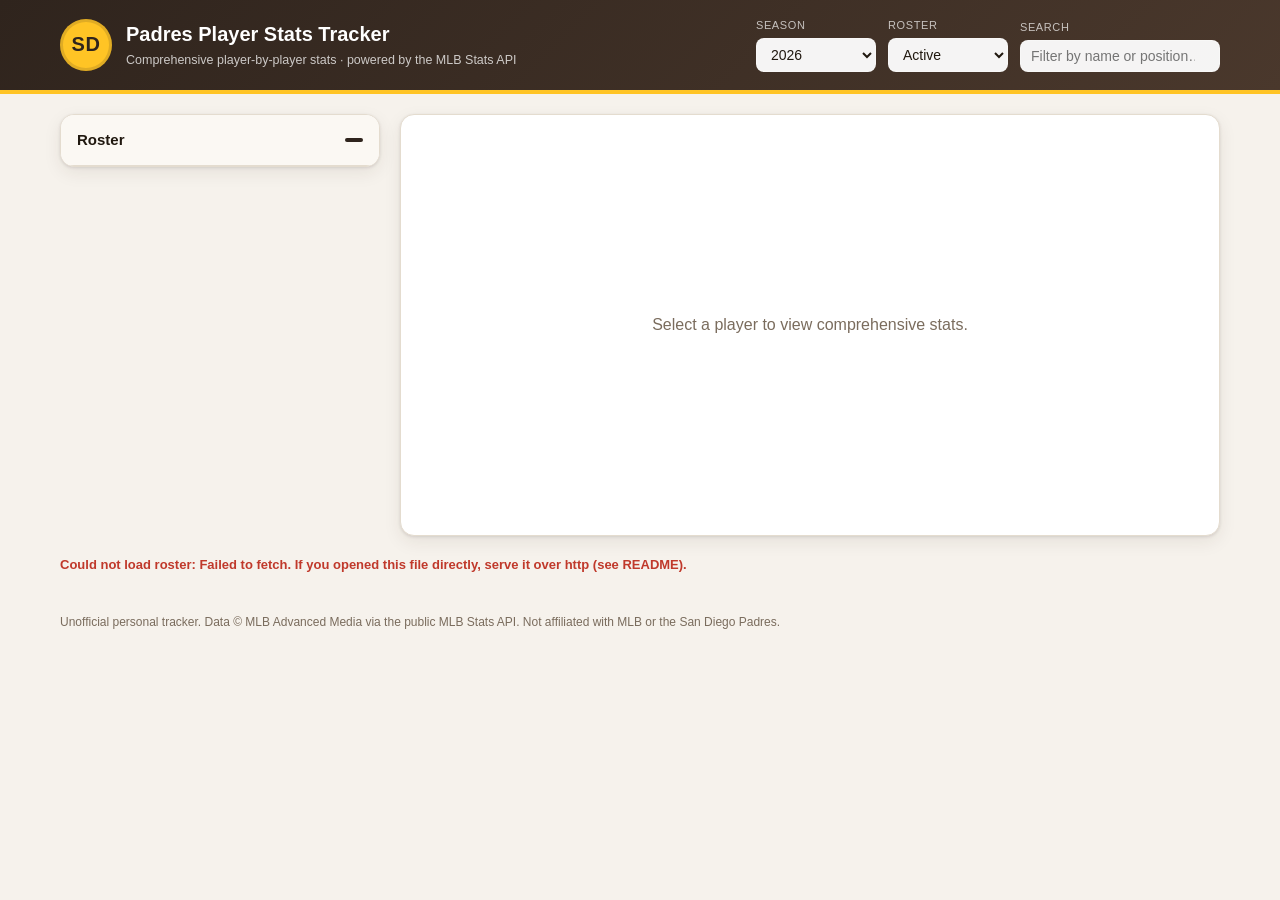
==== index.html @ d869f01a "Add Padres player stats tracker A no-backend web app that pulls comprehensive, player-by-player Padr" ====
<!DOCTYPE html>
<html lang="en">
<head>
  <meta charset="UTF-8" />
  <meta name="viewport" content="width=device-width, initial-scale=1.0" />
  <title>Padres Player Stats Tracker</title>
  <link rel="stylesheet" href="styles.css" />
</head>
<body>
  <header class="site-header">
    <div class="header-inner">
      <div class="brand">
        <span class="brand-mark">SD</span>
        <div class="brand-text">
          <h1>Padres Player Stats Tracker</h1>
          <p>Comprehensive player-by-player stats &middot; powered by the MLB Stats API</p>
        </div>
      </div>
      <div class="controls">
        <label class="control">
          <span>Season</span>
          <select id="seasonSelect"></select>
        </label>
        <label class="control">
          <span>Roster</span>
          <select id="rosterSelect">
            <option value="active">Active</option>
            <option value="40Man">40-Man</option>
            <option value="fullSeason">Full Season</option>
          </select>
        </label>
        <label class="control control--search">
          <span>Search</span>
          <input id="searchInput" type="search" placeholder="Filter by name or position…" />
        </label>
      </div>
    </div>
  </header>

  <main class="layout">
    <!-- Roster column -->
    <section id="rosterPanel" class="roster-panel" aria-label="Padres roster">
      <div class="panel-head">
        <h2>Roster</h2>
        <span id="rosterCount" class="badge"></span>
      </div>
      <div id="rosterList" class="roster-list" role="list"></div>
    </section>

    <!-- Detail column -->
    <section id="detailPanel" class="detail-panel" aria-live="polite">
      <div id="detailPlaceholder" class="placeholder">
        <p>Select a player to view comprehensive stats.</p>
      </div>
      <div id="detailContent" class="detail-content hidden"></div>
    </section>
  </main>

  <div id="statusBar" class="status-bar" role="status"></div>

  <footer class="site-footer">
    <p>Unofficial personal tracker. Data &copy; MLB Advanced Media via the public MLB Stats API. Not affiliated with MLB or the San Diego Padres.</p>
  </footer>

  <script src="app.js"></script>
</body>
</html>
---- styles.css ----
:root {
  --brown: #2f241d;
  --brown-light: #4a382c;
  --gold: #ffc425;
  --gold-deep: #e0a800;
  --paper: #f6f2ec;
  --card: #ffffff;
  --ink: #20180f;
  --muted: #7a6c5d;
  --line: #e4dccf;
  --good: #1f8a4c;
  --bad: #c0392b;
  --shadow: 0 1px 3px rgba(47, 36, 29, 0.12), 0 6px 18px rgba(47, 36, 29, 0.08);
}

* { box-sizing: border-box; }

html, body {
  margin: 0;
  padding: 0;
  background: var(--paper);
  color: var(--ink);
  font-family: -apple-system, BlinkMacSystemFont, "Segoe UI", Roboto, Helvetica, Arial, sans-serif;
  font-size: 15px;
  line-height: 1.45;
}

/* ---------- Header ---------- */
.site-header {
  background: linear-gradient(135deg, var(--brown) 0%, var(--brown-light) 100%);
  color: #fff;
  border-bottom: 4px solid var(--gold);
}
.header-inner {
  max-width: 1200px;
  margin: 0 auto;
  padding: 18px 20px;
  display: flex;
  flex-wrap: wrap;
  gap: 18px;
  align-items: center;
  justify-content: space-between;
}
.brand { display: flex; align-items: center; gap: 14px; }
.brand-mark {
  display: grid;
  place-items: center;
  width: 52px; height: 52px;
  border-radius: 50%;
  background: var(--gold);
  color: var(--brown);
  font-weight: 800;
  font-size: 20px;
  letter-spacing: 0.5px;
  box-shadow: inset 0 0 0 3px rgba(47,36,29,0.15);
  flex-shrink: 0;
}
.brand-text h1 { margin: 0; font-size: 20px; font-weight: 700; }
.brand-text p { margin: 2px 0 0; font-size: 12.5px; color: rgba(255,255,255,0.75); }

.controls { display: flex; flex-wrap: wrap; gap: 12px; align-items: flex-end; }
.control { display: flex; flex-direction: column; gap: 4px; font-size: 11px; text-transform: uppercase; letter-spacing: 0.6px; color: rgba(255,255,255,0.7); }
.control select, .control input {
  font-size: 14px;
  padding: 7px 10px;
  border-radius: 8px;
  border: 1px solid rgba(255,255,255,0.25);
  background: rgba(255,255,255,0.95);
  color: var(--ink);
  min-width: 120px;
}
.control--search input { min-width: 200px; }

/* ---------- Layout ---------- */
.layout {
  max-width: 1200px;
  margin: 0 auto;
  padding: 20px;
  display: grid;
  grid-template-columns: 320px 1fr;
  gap: 20px;
  align-items: start;
}
@media (max-width: 820px) {
  .layout { grid-template-columns: 1fr; }
}

/* ---------- Roster panel ---------- */
.roster-panel {
  background: var(--card);
  border: 1px solid var(--line);
  border-radius: 14px;
  box-shadow: var(--shadow);
  overflow: hidden;
  position: sticky;
  top: 16px;
}
.panel-head {
  display: flex; align-items: center; justify-content: space-between;
  padding: 14px 16px;
  border-bottom: 1px solid var(--line);
  background: #fbf8f3;
}
.panel-head h2 { margin: 0; font-size: 15px; }
.badge {
  background: var(--brown);
  color: var(--gold);
  font-size: 12px;
  font-weight: 700;
  padding: 2px 9px;
  border-radius: 999px;
}
.roster-list { max-height: 70vh; overflow-y: auto; }

.roster-group-label {
  padding: 8px 16px;
  font-size: 11px;
  text-transform: uppercase;
  letter-spacing: 0.8px;
  color: var(--muted);
  background: #fbf8f3;
  position: sticky; top: 0;
  border-bottom: 1px solid var(--line);
}
.player-row {
  display: flex;
  align-items: center;
  gap: 12px;
  width: 100%;
  padding: 9px 16px;
  border: none;
  border-bottom: 1px solid var(--line);
  background: transparent;
  cursor: pointer;
  text-align: left;
  font: inherit;
  color: inherit;
  transition: background 0.12s ease;
}
.player-row:hover { background: #fdf6e3; }
.player-row.active { background: var(--gold); }
.player-row.active .player-meta { color: var(--brown); }
.player-avatar {
  width: 38px; height: 38px;
  border-radius: 50%;
  object-fit: cover;
  background: var(--line);
  flex-shrink: 0;
}
.player-row .name { font-weight: 600; font-size: 14px; }
.player-meta { font-size: 12px; color: var(--muted); }
.player-num {
  margin-left: auto;
  font-weight: 800;
  font-size: 14px;
  color: var(--brown-light);
  min-width: 28px;
  text-align: right;
}
.player-row.active .player-num { color: var(--brown); }

/* ---------- Detail panel ---------- */
.detail-panel {
  background: var(--card);
  border: 1px solid var(--line);
  border-radius: 14px;
  box-shadow: var(--shadow);
  min-height: 420px;
  overflow: hidden;
}
.placeholder {
  display: grid; place-items: center;
  min-height: 420px;
  color: var(--muted);
  font-size: 16px;
}
.hidden { display: none !important; }

.player-hero {
  display: flex;
  gap: 20px;
  align-items: center;
  padding: 22px 24px;
  background: linear-gradient(135deg, var(--brown) 0%, var(--brown-light) 100%);
  color: #fff;
}
.player-hero img {
  width: 96px; height: 96px;
  border-radius: 50%;
  object-fit: cover;
  border: 3px solid var(--gold);
  background: #fff;
  flex-shrink: 0;
}
.player-hero .h-name { font-size: 24px; font-weight: 800; margin: 0; }
.player-hero .h-sub { margin: 4px 0 0; color: rgba(255,255,255,0.8); font-size: 13.5px; }
.player-hero .h-num {
  margin-left: auto;
  font-size: 46px;
  font-weight: 900;
  color: var(--gold);
  opacity: 0.9;
}

.bio-strip {
  display: flex;
  flex-wrap: wrap;
  gap: 0;
  border-bottom: 1px solid var(--line);
  background: #fbf8f3;
}
.bio-item {
  flex: 1 1 120px;
  padding: 12px 16px;
  border-right: 1px solid var(--line);
}
.bio-item:last-child { border-right: none; }
.bio-item .k { font-size: 10.5px; text-transform: uppercase; letter-spacing: 0.7px; color: var(--muted); }
.bio-item .v { font-size: 15px; font-weight: 600; margin-top: 2px; }

.stats-section { padding: 6px 24px 20px; }
.stats-section h3 {
  font-size: 15px;
  margin: 20px 0 10px;
  padding-bottom: 6px;
  border-bottom: 2px solid var(--gold);
  display: inline-block;
}
.stats-section h3 .ctx { color: var(--muted); font-weight: 500; font-size: 12px; margin-left: 8px; }

.table-wrap { overflow-x: auto; }
table.stats {
  width: 100%;
  border-collapse: collapse;
  font-size: 13px;
  font-variant-numeric: tabular-nums;
}
table.stats th, table.stats td {
  padding: 7px 10px;
  text-align: right;
  white-space: nowrap;
  border-bottom: 1px solid var(--line);
}
table.stats th {
  font-size: 11px;
  text-transform: uppercase;
  letter-spacing: 0.4px;
  color: var(--muted);
  background: #fbf8f3;
  position: sticky; top: 0;
}
table.stats td:first-child, table.stats th:first-child { text-align: left; }
table.stats tr:hover td { background: #fdf6e3; }
.stat-key { font-weight: 700; color: var(--brown-light); }

.empty-note { color: var(--muted); font-size: 13.5px; padding: 8px 0; }

/* ---------- Status + footer ---------- */
.status-bar {
  max-width: 1200px;
  margin: 0 auto;
  padding: 0 20px;
  min-height: 22px;
  font-size: 13px;
  color: var(--muted);
}
.status-bar.error { color: var(--bad); font-weight: 600; }
.site-footer {
  max-width: 1200px;
  margin: 0 auto;
  padding: 24px 20px 40px;
  color: var(--muted);
  font-size: 12px;
}
.spinner {
  display: inline-block;
  width: 14px; height: 14px;
  border: 2px solid var(--line);
  border-top-color: var(--gold-deep);
  border-radius: 50%;
  animation: spin 0.8s linear infinite;
  vertical-align: -2px;
  margin-right: 6px;
}
@keyframes spin { to { transform: rotate(360deg); } }
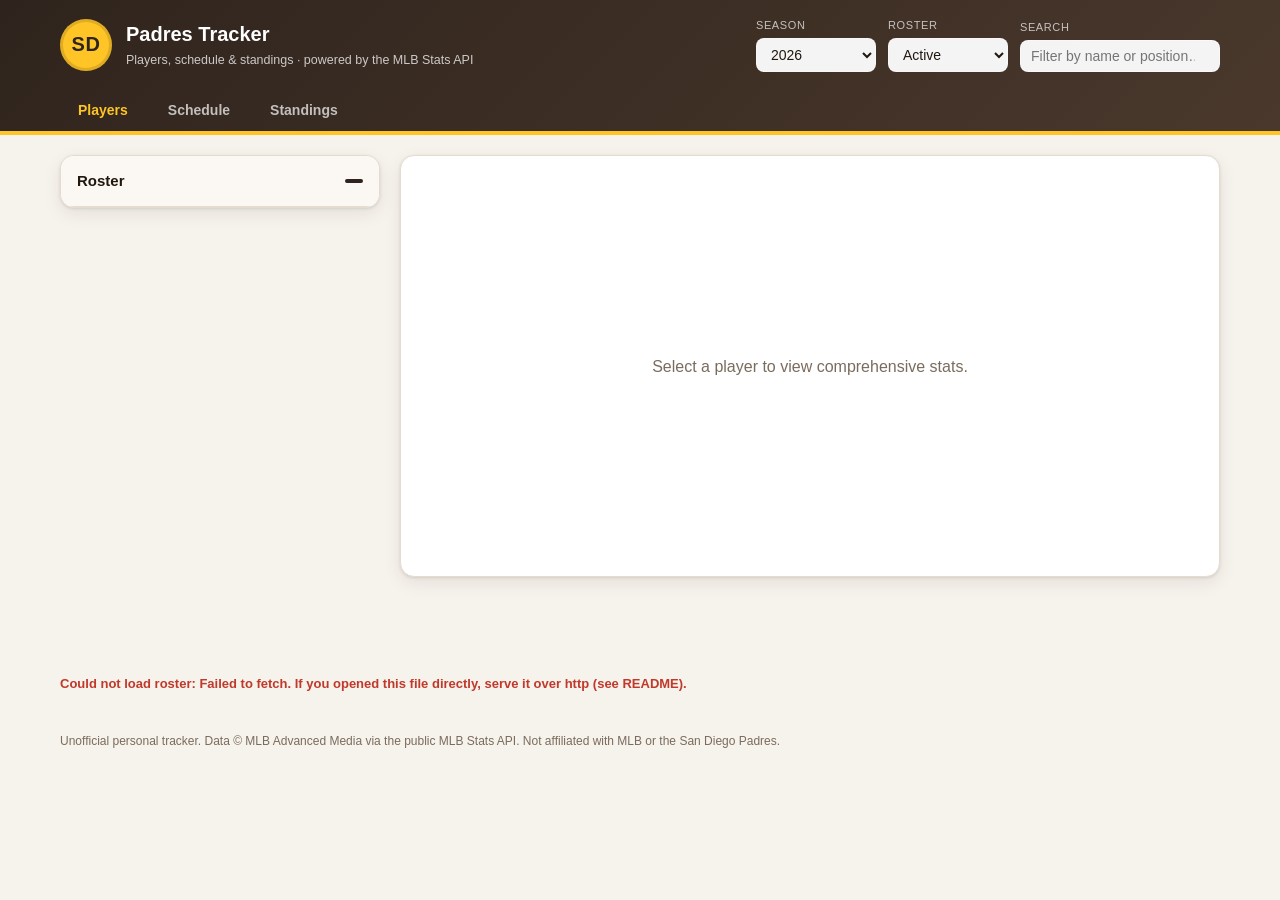
==== commit c6ab72ea: "Add Schedule and MLB Standings pages Introduce top-nav views: Players (existing), Schedule (Padres u" ====
--- a/index.html
+++ b/index.html
@@ -12,8 +12,8 @@
       <div class="brand">
         <span class="brand-mark">SD</span>
         <div class="brand-text">
-          <h1>Padres Player Stats Tracker</h1>
-          <p>Comprehensive player-by-player stats &middot; powered by the MLB Stats API</p>
+          <h1>Padres Tracker</h1>
+          <p>Players, schedule &amp; standings &middot; powered by the MLB Stats API</p>
         </div>
       </div>
       <div class="controls">
@@ -21,7 +21,7 @@
           <span>Season</span>
           <select id="seasonSelect"></select>
         </label>
-        <label class="control">
+        <label class="control players-only">
           <span>Roster</span>
           <select id="rosterSelect">
             <option value="active">Active</option>
@@ -29,30 +29,55 @@
             <option value="fullSeason">Full Season</option>
           </select>
         </label>
-        <label class="control control--search">
+        <label class="control control--search players-only">
           <span>Search</span>
           <input id="searchInput" type="search" placeholder="Filter by name or position…" />
         </label>
       </div>
     </div>
+    <nav class="tabs" aria-label="Sections">
+      <button class="tab active" data-view="players">Players</button>
+      <button class="tab" data-view="schedule">Schedule</button>
+      <button class="tab" data-view="standings">Standings</button>
+    </nav>
   </header>
 
-  <main class="layout">
-    <!-- Roster column -->
-    <section id="rosterPanel" class="roster-panel" aria-label="Padres roster">
-      <div class="panel-head">
-        <h2>Roster</h2>
-        <span id="rosterCount" class="badge"></span>
+  <main class="main">
+    <!-- PLAYERS VIEW -->
+    <section id="view-players" class="view active">
+      <div class="layout">
+        <section id="rosterPanel" class="roster-panel" aria-label="Padres roster">
+          <div class="panel-head">
+            <h2>Roster</h2>
+            <span id="rosterCount" class="badge"></span>
+          </div>
+          <div id="rosterList" class="roster-list" role="list"></div>
+        </section>
+        <section id="detailPanel" class="detail-panel" aria-live="polite">
+          <div id="detailPlaceholder" class="placeholder">
+            <p>Select a player to view comprehensive stats.</p>
+          </div>
+          <div id="detailContent" class="detail-content hidden"></div>
+        </section>
       </div>
-      <div id="rosterList" class="roster-list" role="list"></div>
     </section>
 
-    <!-- Detail column -->
-    <section id="detailPanel" class="detail-panel" aria-live="polite">
-      <div id="detailPlaceholder" class="placeholder">
-        <p>Select a player to view comprehensive stats.</p>
+    <!-- SCHEDULE VIEW -->
+    <section id="view-schedule" class="view">
+      <div class="page-head">
+        <h2>Upcoming Schedule</h2>
+        <span class="page-sub">San Diego Padres &middot; next 60 days</span>
       </div>
-      <div id="detailContent" class="detail-content hidden"></div>
+      <div id="scheduleContent" class="schedule-content"></div>
+    </section>
+
+    <!-- STANDINGS VIEW -->
+    <section id="view-standings" class="view">
+      <div class="page-head">
+        <h2>MLB Standings</h2>
+        <span class="page-sub" id="standingsSeasonLabel"></span>
+      </div>
+      <div id="standingsContent" class="standings-content"></div>
     </section>
   </main>
 
--- a/styles.css
+++ b/styles.css
@@ -228,6 +228,26 @@
 }
 .stats-section h3 .ctx { color: var(--muted); font-weight: 500; font-size: 12px; margin-left: 8px; }
 
+.stat-sub {
+  font-size: 12.5px;
+  text-transform: uppercase;
+  letter-spacing: 0.6px;
+  color: var(--brown-light);
+  margin: 16px 0 8px;
+  display: flex;
+  align-items: center;
+  gap: 8px;
+}
+.stat-sub .tag {
+  font-size: 9.5px;
+  font-weight: 800;
+  letter-spacing: 0.5px;
+  color: var(--brown);
+  background: var(--gold);
+  padding: 2px 7px;
+  border-radius: 999px;
+}
+
 .table-wrap { overflow-x: auto; }
 table.stats {
   width: 100%;
@@ -283,3 +303,122 @@
   margin-right: 6px;
 }
 @keyframes spin { to { transform: rotate(360deg); } }
+
+/* ---------- Nav tabs ---------- */
+.tabs {
+  max-width: 1200px;
+  margin: 0 auto;
+  padding: 0 20px;
+  display: flex;
+  gap: 4px;
+}
+.tab {
+  appearance: none;
+  border: none;
+  background: transparent;
+  color: rgba(255, 255, 255, 0.7);
+  font: inherit;
+  font-weight: 600;
+  font-size: 14px;
+  padding: 10px 18px 12px;
+  cursor: pointer;
+  border-bottom: 3px solid transparent;
+  margin-bottom: -4px; /* sit on the gold header border */
+  transition: color 0.12s ease, border-color 0.12s ease;
+}
+.tab:hover { color: #fff; }
+.tab.active { color: var(--gold); border-bottom-color: var(--gold); }
+
+/* ---------- Views ---------- */
+.main { min-height: 60vh; }
+.view { display: none; }
+.view.active { display: block; }
+.players-only { display: flex; }
+body.hide-players-controls .players-only { display: none; }
+
+.page-head {
+  max-width: 1200px;
+  margin: 0 auto;
+  padding: 20px 20px 4px;
+  display: flex;
+  align-items: baseline;
+  gap: 12px;
+  flex-wrap: wrap;
+}
+.page-head h2 { margin: 0; font-size: 22px; }
+.page-sub { color: var(--muted); font-size: 13px; }
+
+/* ---------- Schedule ---------- */
+.schedule-content { max-width: 1200px; margin: 0 auto; padding: 12px 20px 20px; }
+.sched-day { margin-top: 18px; }
+.sched-day-label {
+  font-size: 12px;
+  text-transform: uppercase;
+  letter-spacing: 0.7px;
+  color: var(--muted);
+  margin-bottom: 8px;
+  border-bottom: 1px solid var(--line);
+  padding-bottom: 5px;
+}
+.game-card {
+  display: flex;
+  align-items: center;
+  gap: 14px;
+  background: var(--card);
+  border: 1px solid var(--line);
+  border-radius: 12px;
+  box-shadow: var(--shadow);
+  padding: 12px 16px;
+  margin-bottom: 10px;
+}
+.game-side { font-weight: 800; font-size: 13px; color: var(--brown); min-width: 34px; text-align: center; }
+.opp-logo { width: 40px; height: 40px; object-fit: contain; flex-shrink: 0; }
+.game-main { flex: 1 1 auto; min-width: 0; }
+.game-matchup { font-weight: 700; font-size: 15px; }
+.game-meta { color: var(--muted); font-size: 12.5px; margin-top: 2px; }
+.game-time { text-align: right; font-weight: 700; color: var(--brown-light); white-space: nowrap; }
+.game-time .day { font-size: 12px; color: var(--muted); font-weight: 500; }
+.game-probables { font-size: 12px; color: var(--muted); margin-top: 3px; }
+.game-probables b { color: var(--ink); font-weight: 600; }
+.tag-status {
+  display: inline-block;
+  font-size: 10px; font-weight: 800; letter-spacing: 0.4px;
+  padding: 1px 7px; border-radius: 999px;
+  background: var(--gold); color: var(--brown);
+  margin-left: 6px; vertical-align: 1px;
+}
+
+/* ---------- Standings ---------- */
+.standings-content { max-width: 1200px; margin: 0 auto; padding: 12px 20px 20px; }
+.standings-leagues { display: grid; grid-template-columns: 1fr 1fr; gap: 22px; align-items: start; }
+@media (max-width: 860px) { .standings-leagues { grid-template-columns: 1fr; } }
+.league-block h3 {
+  font-size: 16px; margin: 8px 0 12px;
+  padding-bottom: 6px; border-bottom: 2px solid var(--gold);
+}
+.division-table {
+  background: var(--card);
+  border: 1px solid var(--line);
+  border-radius: 12px;
+  box-shadow: var(--shadow);
+  overflow: hidden;
+  margin-bottom: 16px;
+}
+.division-name {
+  padding: 9px 14px;
+  font-size: 12.5px;
+  font-weight: 700;
+  background: var(--brown);
+  color: var(--gold);
+}
+table.standings-tbl { width: 100%; border-collapse: collapse; font-size: 12.5px; font-variant-numeric: tabular-nums; }
+table.standings-tbl th, table.standings-tbl td { padding: 6px 8px; text-align: right; white-space: nowrap; border-bottom: 1px solid var(--line); }
+table.standings-tbl th { font-size: 10.5px; text-transform: uppercase; letter-spacing: 0.3px; color: var(--muted); background: #fbf8f3; }
+table.standings-tbl td:first-child, table.standings-tbl th:first-child { text-align: left; width: 100%; }
+table.standings-tbl tr:last-child td { border-bottom: none; }
+.team-cell { display: flex; align-items: center; gap: 8px; font-weight: 600; }
+.team-cell img { width: 20px; height: 20px; object-fit: contain; }
+tr.is-padres td { background: #fdf6e3; }
+tr.is-padres .team-cell { color: var(--brown); font-weight: 800; }
+.pos-good { color: var(--good); font-weight: 700; }
+
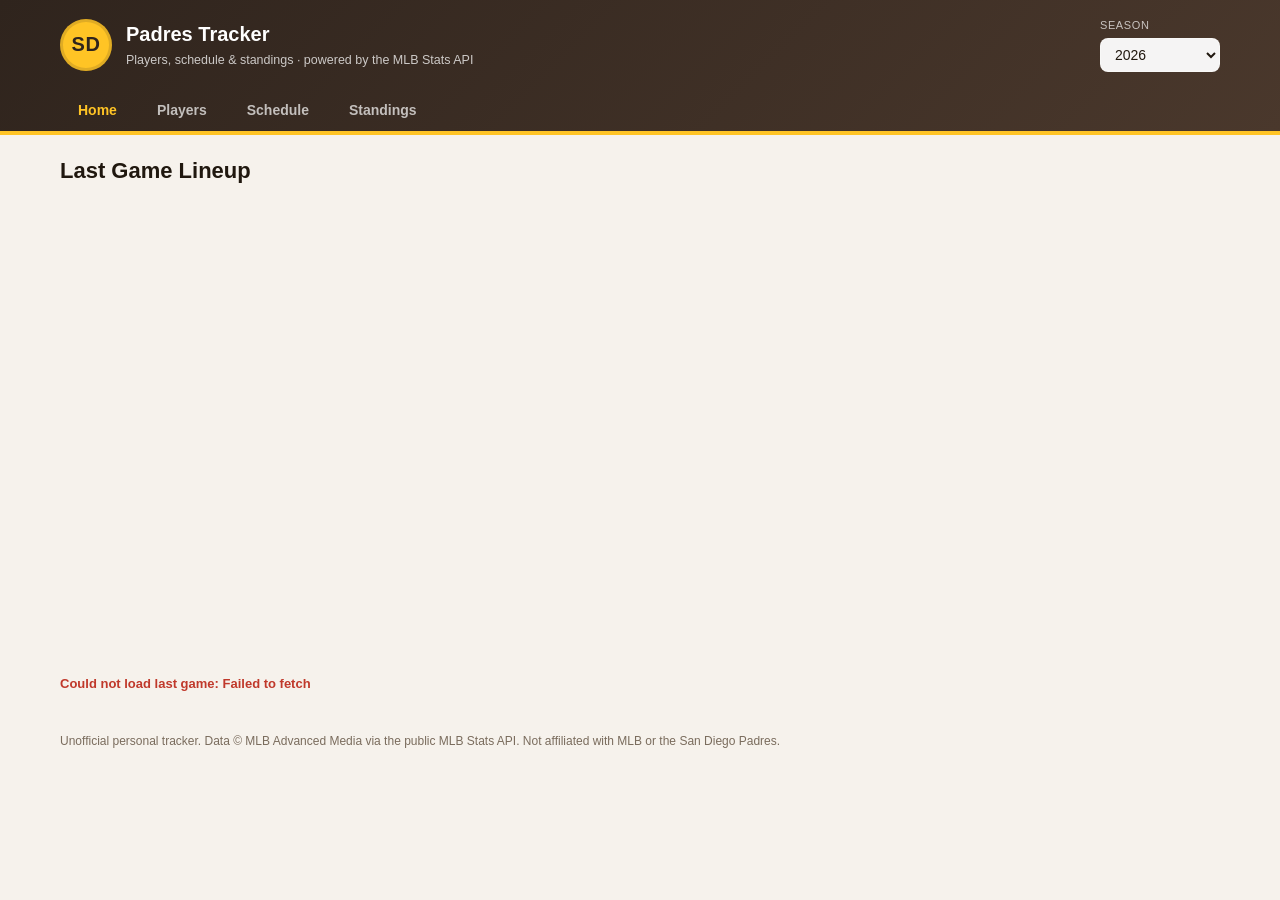
==== commit 2ab60bfe: "Add Home page: last-game lineup on a baseball diamond New default Home view fetches the Padres' most" ====
--- a/index.html
+++ b/index.html
@@ -36,15 +36,25 @@
       </div>
     </div>
     <nav class="tabs" aria-label="Sections">
-      <button class="tab active" data-view="players">Players</button>
+      <button class="tab active" data-view="home">Home</button>
+      <button class="tab" data-view="players">Players</button>
       <button class="tab" data-view="schedule">Schedule</button>
       <button class="tab" data-view="standings">Standings</button>
     </nav>
   </header>
 
   <main class="main">
+    <!-- HOME VIEW (last game lineup on the field) -->
+    <section id="view-home" class="view active">
+      <div class="page-head">
+        <h2>Last Game Lineup</h2>
+        <span class="page-sub" id="homeGameSub"></span>
+      </div>
+      <div id="homeContent" class="home-content"></div>
+    </section>
+
     <!-- PLAYERS VIEW -->
-    <section id="view-players" class="view active">
+    <section id="view-players" class="view">
       <div class="layout">
         <section id="rosterPanel" class="roster-panel" aria-label="Padres roster">
           <div class="panel-head">
--- a/styles.css
+++ b/styles.css
@@ -422,3 +422,119 @@
 tr.is-padres .team-cell { color: var(--brown); font-weight: 800; }
 .pos-good { color: var(--good); font-weight: 700; }
 
+/* ---------- Home: last-game lineup on the field ---------- */
+.home-content { max-width: 1100px; margin: 0 auto; padding: 12px 20px 24px; }
+
+.game-banner {
+  display: flex;
+  align-items: center;
+  justify-content: center;
+  gap: 16px;
+  flex-wrap: wrap;
+  background: var(--card);
+  border: 1px solid var(--line);
+  border-radius: 12px;
+  box-shadow: var(--shadow);
+  padding: 14px 18px;
+  margin-bottom: 18px;
+}
+.game-banner .gb-team { display: flex; align-items: center; gap: 8px; font-weight: 700; font-size: 15px; }
+.game-banner .gb-team img { width: 32px; height: 32px; object-fit: contain; }
+.game-banner .gb-score { font-size: 26px; font-weight: 900; color: var(--brown); }
+.game-banner .gb-result {
+  font-size: 12px; font-weight: 800; letter-spacing: 0.5px;
+  padding: 2px 9px; border-radius: 999px;
+}
+.game-banner .gb-result.win { background: var(--good); color: #fff; }
+.game-banner .gb-result.loss { background: var(--bad); color: #fff; }
+.game-banner .gb-date { width: 100%; text-align: center; color: var(--muted); font-size: 12.5px; }
+
+/* The field */
+.field {
+  position: relative;
+  width: 100%;
+  max-width: 680px;
+  margin: 0 auto;
+  aspect-ratio: 1 / 1;
+  border-radius: 50% 50% 8px 8px / 60% 60% 8px 8px;
+  background:
+    radial-gradient(circle at 50% 92%, #d9b98c 0 16%, transparent 16.4%),
+    linear-gradient(#3f8a3a, #357a31);
+  border: 3px solid #2b5e28;
+  overflow: hidden;
+  box-shadow: var(--shadow);
+}
+/* mowed-grass stripes */
+.field::before {
+  content: "";
+  position: absolute; inset: 0;
+  background: repeating-linear-gradient(90deg, rgba(255,255,255,0.04) 0 28px, transparent 28px 56px);
+  pointer-events: none;
+}
+/* infield dirt diamond */
+.field .infield {
+  position: absolute;
+  left: 50%; top: 64%;
+  width: 46%; height: 46%;
+  transform: translate(-50%, -50%) rotate(45deg);
+  background: #cda36b;
+  border: 2px solid #b8884e;
+  border-radius: 6px;
+}
+.field .mound {
+  position: absolute; left: 50%; top: 60%;
+  width: 9%; height: 9%;
+  transform: translate(-50%, -50%);
+  background: #cda36b; border-radius: 50%;
+}
+
+.fld-chip {
+  position: absolute;
+  transform: translate(-50%, -50%);
+  display: flex;
+  flex-direction: column;
+  align-items: center;
+  gap: 2px;
+  width: 84px;
+  text-align: center;
+  cursor: pointer;
+  z-index: 2;
+}
+.fld-chip img {
+  width: 46px; height: 46px;
+  border-radius: 50%;
+  object-fit: cover;
+  background: #fff;
+  border: 2px solid var(--gold);
+  box-shadow: 0 2px 6px rgba(0,0,0,0.35);
+  transition: transform 0.1s ease;
+}
+.fld-chip:hover img { transform: scale(1.12); }
+.fld-chip .pos {
+  font-size: 10px; font-weight: 800; letter-spacing: 0.4px;
+  color: var(--brown); background: var(--gold);
+  padding: 0 6px; border-radius: 999px;
+}
+.fld-chip .nm {
+  font-size: 11px; font-weight: 700; color: #fff;
+  text-shadow: 0 1px 3px rgba(0,0,0,0.85);
+  line-height: 1.15;
+}
+.fld-chip .ln { font-size: 10px; color: #fdf0c4; text-shadow: 0 1px 3px rgba(0,0,0,0.85); }
+
+/* DH / extras strip below the field */
+.bench {
+  max-width: 680px; margin: 16px auto 0;
+  display: flex; flex-wrap: wrap; gap: 12px; align-items: center; justify-content: center;
+}
+.bench-label { width: 100%; text-align: center; font-size: 11px; text-transform: uppercase; letter-spacing: 0.7px; color: var(--muted); }
+.bench .bench-chip {
+  display: flex; align-items: center; gap: 8px;
+  background: var(--card); border: 1px solid var(--line); border-radius: 999px;
+  padding: 5px 12px 5px 5px; cursor: pointer; box-shadow: var(--shadow);
+}
+.bench .bench-chip img { width: 34px; height: 34px; border-radius: 50%; object-fit: cover; border: 2px solid var(--gold); }
+.bench .bench-chip .pos { font-size: 10px; font-weight: 800; color: var(--brown); background: var(--gold); padding: 0 6px; border-radius: 999px; }
+.bench .bench-chip .nm { font-weight: 700; font-size: 13px; }
+.bench .bench-chip .ln { font-size: 11px; color: var(--muted); }
+
